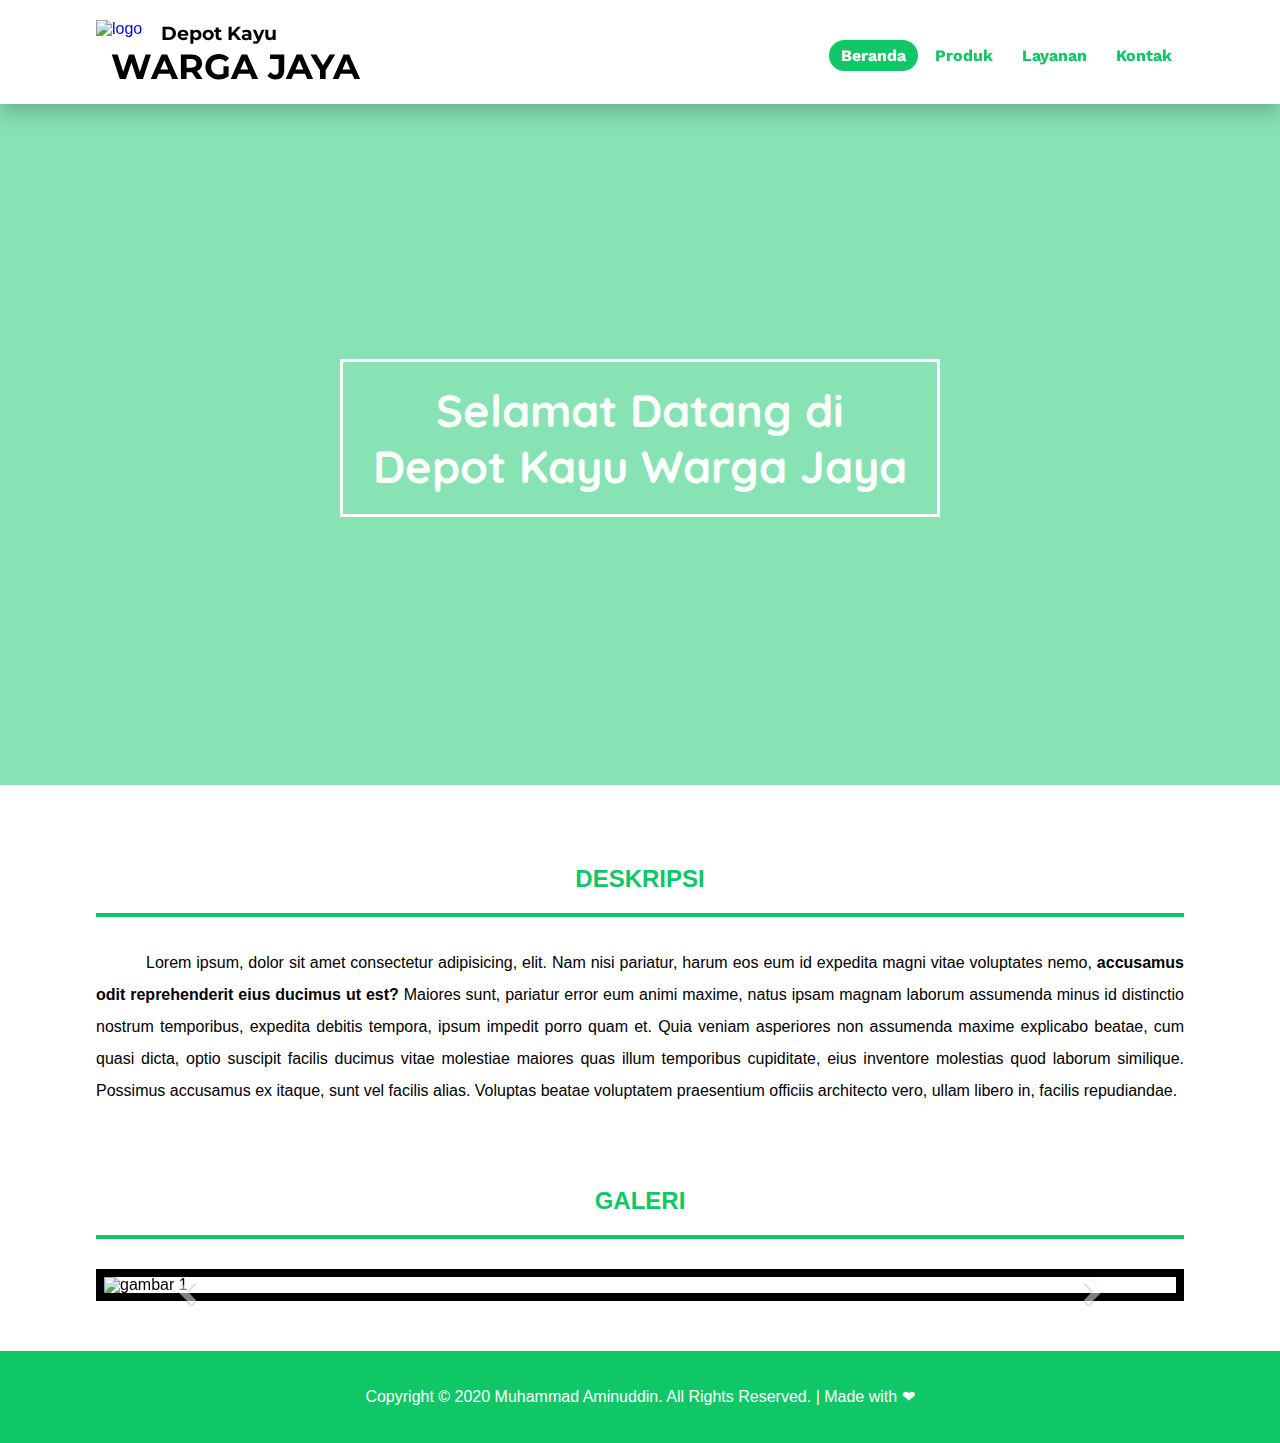
==== index.html @ 359f3f4c "first commit" ====
<!DOCTYPE html>
<html lang="en">
<head>
	<meta charset="UTF-8">
	<meta name="viewport" content="width=device-width, initial-scale=1.0">
	<meta name="Muhammad Aminuddin" content="Depot Kayu Warga Jaya Website">
	<title>Depot Kayu Warga Jaya</title>
	<link rel="icon" href="images/logo/logo-g2.ico">
	<!-- Style -->
	<link rel="stylesheet" href="css/style.css">
	<!-- Font -->
	<link rel="stylesheet" href="https://fonts.googleapis.com/css2?family=Work+Sans" >
	<link rel="stylesheet" href="https://fonts.googleapis.com/css2?family=Montserrat" >
	<link rel="stylesheet" href="https://fonts.googleapis.com/css2?family=Quicksand" >
	<!-- Font Awesome -->
	<link rel="stylesheet" href="https://cdnjs.cloudflare.com/ajax/libs/font-awesome/5.15.1/css/all.min.css">
</head>
<body>

	<!-- Header -->
	<header>
		<div class="container">
			<nav>
				<div class="nav-left">
					<a href="beranda.html"><img src="images/logo/logo-g3.png" alt="logo"></a>
					<div class="brand">
						<h3>Depot Kayu</h3>
						<h1>Warga Jaya</h1>
					</div>
				</div>
				<div class="nav-right">
					<a href="html/beranda.html" class="active">Beranda</a>
					<a href="html/produk.html">Produk</a>
					<a href="html/layanan.html">Layanan</a>
					<a href="html/kontak.html">Kontak</a>
				</div>
				<label class="burger">
					<hr>
					<hr>
					<hr>
				</label>
			</nav>
		</div>
	</header>

	<!-- Mobile Navigasi -->
	<div class="nav-mobile">
		<a href="html/beranda.html" class="anchor active">Beranda</a>
		<a href="html/produk.html" class="anchor">Produk</a>
		<a href="html/layanan.html" class="anchor">Layanan</a>
		<a href="html/kontak.html" class="anchor">Kontak</a>
	</div>

	<!-- BERANDA -->
	<div>
		<!-- Banner -->
		<section class="banner">
			<h1>Selamat Datang di <br> Depot Kayu Warga Jaya</h1>
		</section>
		<!-- Deskripsi -->
		<section class="deskripsi">
			<div class="container">
				<h2>DESKRIPSI</h2>
				<p>Lorem ipsum, dolor sit amet consectetur adipisicing, elit. Nam nisi pariatur, harum eos eum id expedita magni vitae voluptates nemo, <strong> accusamus odit reprehenderit eius ducimus ut est?</strong> Maiores sunt, pariatur error eum animi maxime, natus ipsam magnam laborum assumenda minus id distinctio nostrum temporibus, expedita debitis tempora, ipsum impedit porro quam et. Quia veniam asperiores non assumenda maxime explicabo beatae, cum quasi dicta, optio suscipit facilis ducimus vitae molestiae maiores quas illum temporibus cupiditate, eius inventore molestias quod laborum similique. Possimus accusamus ex itaque, sunt vel facilis alias. Voluptas beatae voluptatem praesentium officiis architecto vero, ullam libero in, facilis repudiandae.</p>
			</div>
		</section>
		<!-- Galeri -->
		<section class="galeri">
			<div class="container">
				<h2>GALERI</h2>
				<div id="carousel-example-generic" class="carousel slide" data-ride="carousel">
		            <!-- Indicators -->
		            <ol class="carousel-indicators">
						<li data-target="#carousel-example-generic" data-slide-to="0" class="active"></li>
						<li data-target="#carousel-example-generic" data-slide-to="1"></li>
						<li data-target="#carousel-example-generic" data-slide-to="2"></li>
						<li data-target="#carousel-example-generic" data-slide-to="3"></li>
						<li data-target="#carousel-example-generic" data-slide-to="4"></li>
						<li data-target="#carousel-example-generic" data-slide-to="5"></li>
						<li data-target="#carousel-example-generic" data-slide-to="6"></li>
						<li data-target="#carousel-example-generic" data-slide-to="7"></li>
						<li data-target="#carousel-example-generic" data-slide-to="8"></li>
						<li data-target="#carousel-example-generic" data-slide-to="9"></li>
		            </ol>
		            <!-- Wrapper for slides -->
		            <div class="carousel-inner" role="listbox">
						<div class="item active">
							<img src="images/carousel/1.jpg" alt="gambar 1">
						</div>
						<div class="item">
							<img src="images/carousel/2.jpg" alt="gambar 2">
						</div>
						<div class="item">
							<img src="images/carousel/3.jpg" alt="gambar 3">
						</div>
						<div class="item">
							<img src="images/carousel/4.jpg" alt="gambar 4">
						</div>
						<div class="item">
							<img src="images/carousel/5.jpg" alt="gambar 5">
						</div>
						<div class="item">
							<img src="images/carousel/6.jpg" alt="gambar 6">
						</div>
						<div class="item">
							<img src="images/carousel/7.jpg" alt="gambar 7">
						</div>
						<div class="item">
							<img src="images/carousel/8.jpg" alt="gambar 8">
						</div>
						<div class="item">
							<img src="images/carousel/9.jpg" alt="gambar 9">
						</div>
						<div class="item">
							<img src="images/carousel/10.jpg" alt="gambar 10">
						</div>
					</div>
		            <!-- Controls -->
		            <a class="left carousel-control" href="#carousel-example-generic" role="button" data-slide="prev">
		            	<span class="glyphicon glyphicon-chevron-left" aria-hidden="true"></span>
		            	<span class="sr-only">Previous</span>
		            </a>
		            <a class="right carousel-control" href="#carousel-example-generic" role="button" data-slide="next">
		            	<span class="glyphicon glyphicon-chevron-right" aria-hidden="true"></span>
		            	<span class="sr-only">Next</span>
		            </a>
	          	</div>
			</div>
		</section>
	</div>

	<!-- Footer -->
	<footer>
		<div class="container">
			<p id="copyright">Copyright &copy; 2020 Muhammad Aminuddin. All Rights Reserved. | Made with ❤</p>
	</footer>

	<script src="js/main.js"></script>
	<script src="js/jquery.min.js"></script>
	<script src="js/bootstrap.min.js"></script>
</body>
</html>
---- css/style.css ----
* {
	padding: 0;
	margin: 0;
}
html {
	scroll-behavior: smooth;
}
body {
	background-color: #fff;
	font-family: sans-serif;
}
a {
	text-decoration: none;
}
ul {
	list-style: none;
}
section {
	padding-top: 50px;
}

/*Header*/
header {
	width: 100%;
	height: 64px;
	padding: 20px 0;
	background-color: #fff;
	position: fixed;
	overflow: hidden;
	transition: .4s;
	z-index: 3;
	filter: drop-shadow(0 10px 10px rgba(0, 0, 0, .2));
}
header.scrolled {
	padding: 10px 0;
}
.container {
	width: 85%;
	margin: 0 auto;
}
.container::after {
	content: '';
	display: block;
	clear: both;
}
.space {
	padding-top: 85px;
	padding-bottom: 100px;
}
.nav-left {
	width: 350px;
	display: inline-block;
	
}
.nav-left img {
	width: 50px;
	float: left;
	transition: .5s; 

}
.nav-left img:hover {
	transform: scale(1.1) rotateX(360deg);
}
.nav-left .brand {
	color: #000;
	font-family: 'Montserrat', sans-serif;
	padding-top: 2px;
}
.nav-left .brand h3 {
	padding-left: 15px;
	float: left;
}
.nav-left .brand h1 {
	padding-left: 15px;
	float: left;
	text-transform: uppercase;
	font-size: 35px;
}
.nav-right {
	float: right;
	font-family: 'Work Sans', sans-serif;
	padding-left: 12px;
	padding-right: 0;
}
.nav-right a {
	font-weight: bold;	
	color: #10c767;
	display: inline-block;
	background-color: #fff;
	border-radius: 20px;
	padding: 6px 12px;
	margin: 20px 0;
}
.nav-right a:hover {
	font-weight: bold;
	color: #fff;
	background-color: #10c767;
}
.nav-right .active {
	font-weight: bold;
	color: #fff;
	background-color: #10c767;
}
.burger {
	width: 30px;
	display: none;
	float: right;
	overflow: hidden;
	margin: 23px;
}
.burger:hover {
	cursor: pointer;
}
.burger hr {
	height: 3px;
	background: #10c767;
	outline: none;
	border: none;
	margin: 4px 0;
	transition: .3s;
}
.burger hr:first-child {
	transform: translateX(-50%);
}
.burger hr:last-child {
	transform: translateX(50%);
}
.burger.clicked hr:first-child {
	transform: translateY(6px) rotate(45deg);
}
.burger.clicked hr:nth-child(2) {
	height: 0;
}
.burger.clicked hr:last-child {
	transform: translateY(-6px) rotate(-45deg);
}
.nav-mobile {
	display: block;
	align-items: center; 
	background-color: #fff;
	position: fixed;
	top: 0;
	left: 0;
	width: 100%;
	margin-top: 84px;
	padding-top: 20px;
	text-align: center; 
	transform:translateY(-350px);
	transition: .3s;
	z-index: 2;
}
.nav-mobile a {
	font-family: 'Work Sans', sans-serif;
	font-weight: bold;
	color: #10c767;
	display: block;
	text-align: center;
	padding: 24px;
	margin-bottom: 5px;
}
.nav-mobile a:hover {
	font-weight: bold;
	color: #fff;
	background-color: #10c767;
}
.nav-mobile .active {
	font-weight: bold;
	color: #fff;
	background-color: #10c767;
}

/*Banner*/
.banner {
	height: 55vh;
	width: 100%;
	padding-top: 190px;
	padding-bottom: 100px;
	position: relative;
	background-image: url("../images/depot.png");
	background-size: cover;
	display: flex;
	justify-content: center;
	align-items: center;
}
.banner:after {
	content: '';
	display: block;	
	position: absolute;
	top: 0;
	right: 0;
	bottom: 0;
	left: 0;
	background-color: #10c767;
	opacity: .5;

}
.banner h1 {
	font-family: 'Quicksand', sans-serif;
	font-size: 45px;
	color: #fff;
	z-index: 1;
	text-align: center;
	border: 3px solid #fff;
	padding: 20px 30px;
	margin: 0 40px;
}

/*Deskripsi*/
.container h2 {
	text-align: center;
	color: #10c767;
	padding-bottom: 20px;
	margin: 30px 0;
	border-bottom: 4px solid #10c767;
}
.container h4 {
	font-size: 24px;
	text-align: center;
	color: #10c767;
	padding: 20px 0;
	margin-top: 30px;
}
.container p {
	text-align: justify;
	text-indent: 50px;
	line-height: 2em;
}

/*Galeri*/
@font-face {
	font-family: "Glyphicons Halflings";
 	src: url("../fonts/glyphicons-halflings-regular.ttf") format("truetype"), 
	url("../fonts/glyphicons-halflings-regular.svg#glyphicons_halflingsregular") format("svg");
}
.glyphicon {
	position: relative;
	top: 1px;
	display: inline-block;
	font-family: "Glyphicons Halflings";
	font-style: normal;
	font-weight: 400;
	line-height: 1;
	-webkit-font-smoothing: antialiased;
	-moz-osx-font-smoothing: grayscale;
}
.glyphicon-chevron-left:before {
	content: "\e079";
}
.glyphicon-chevron-right:before {
	content: "\e080";
}
/*Carousel*/
.carousel-inner > .item > img,
.carousel-inner > .item > a > img {
	display: block;
	max-width: 100%;
	height: auto;
}
.carousel {
	position: relative;
	border: 8px solid #000;
	margin-top: 8px;
	margin-bottom: 50px;
}
.carousel-inner {
	position: relative;
	width: 100%;
	overflow: hidden;
}
.carousel-inner > .item {
	position: relative;
	display: none;
	-webkit-transition: 0.6s ease-in-out left;
	-o-transition: 0.6s ease-in-out left;
	transition: 0.6s ease-in-out left;
}
.carousel-inner > .item > img,
.carousel-inner > .item > a > img {
	line-height: 1;
}
@media all and (transform-3d), (-webkit-transform-3d) {
	.carousel-inner > .item {
		-webkit-transition: -webkit-transform 0.6s ease-in-out;
		-o-transition: -o-transform 0.6s ease-in-out;
		transition: -webkit-transform 0.6s ease-in-out;
		transition: transform 0.6s ease-in-out;
		transition: transform 0.6s ease-in-out, -webkit-transform 0.6s ease-in-out, -o-transform 0.6s ease-in-out;
		-webkit-backface-visibility: hidden;
		backface-visibility: hidden;
		-webkit-perspective: 1000px;
		perspective: 1000px;
	}
	.carousel-inner > .item.next,
	.carousel-inner > .item.active.right {
		-webkit-transform: translate3d(100%, 0, 0);
		transform: translate3d(100%, 0, 0);
		left: 0;
	}
	.carousel-inner > .item.prev,
	.carousel-inner > .item.active.left {
		-webkit-transform: translate3d(-100%, 0, 0);
		transform: translate3d(-100%, 0, 0);
		left: 0;
	}
	.carousel-inner > .item.next.left,
	.carousel-inner > .item.prev.right,
	.carousel-inner > .item.active {
		-webkit-transform: translate3d(0, 0, 0);
		transform: translate3d(0, 0, 0);
		left: 0;
	}
}
.carousel-inner > .active,
.carousel-inner > .next,
.carousel-inner > .prev {
	display: block;
}
.carousel-inner > .active {
	left: 0;
}
.carousel-inner > .next,
.carousel-inner > .prev {
	position: absolute;
	top: 0;
	width: 100%;
}
.carousel-inner > .next {
	left: 100%;
}
.carousel-inner > .prev {
	left: -100%;
}
.carousel-inner > .next.left,
.carousel-inner > .prev.right {
	left: 0;
}
.carousel-inner > .active.left {
	left: -100%;
}
.carousel-inner > .active.right {
	left: 100%;
}
.carousel-control {
	position: absolute;
	top: 0;
	bottom: 0;
	left: 0;
	width: 15%;
	font-size: 20px;
	color: #fff;
	text-align: center;
	text-shadow: 0 1px 2px rgba(0, 0, 0, 0.6);
	background-color: rgba(0, 0, 0, 0);
	filter: alpha(opacity=50);
	opacity: 0.5;
}
.carousel-control.left {
	background-repeat: repeat-x;
}
.carousel-control.right {
	right: 0;
	left: auto;
	background-repeat: repeat-x;
}
.carousel-control:hover,
.carousel-control:focus {
	color: #fff;
	text-decoration: none;
	outline: 0;
	filter: alpha(opacity=90);
	opacity: 0.9;
}
.carousel-control .icon-prev,
.carousel-control .icon-next,
.carousel-control .glyphicon-chevron-left,
.carousel-control .glyphicon-chevron-right {
	position: absolute;
	top: 50%;
	z-index: 5;
	display: inline-block;
	margin-top: -10px;
}
.carousel-control .icon-prev,
.carousel-control .glyphicon-chevron-left {
	left: 50%;
	margin-left: -10px;
}
.carousel-control .icon-next,
.carousel-control .glyphicon-chevron-right {
	right: 50%;
	margin-right: -10px;
}
.carousel-control .icon-prev,
.carousel-control .icon-next {
	width: 20px;
	height: 20px;
	font-family: serif;
	line-height: 1;
}
.carousel-control .icon-prev:before {
	content: "\2039";
}
.carousel-control .icon-next:before {
	content: "\203a";
}
.carousel-indicators {
	position: absolute;
	bottom: 10px;
	left: 50%;
	z-index: 15;
	width: 60%;
	padding-left: 0;
	margin-left: -30%;
	text-align: center;
	list-style: none;
}
.carousel-indicators li {
	display: inline-block;
	width: 10px;
	height: 10px;
	margin: 1px;
	text-indent: -999px;
	cursor: pointer;
	border: 1px solid #fff;
	border-radius: 50%;
}
.carousel-indicators .active {
	width: 12px;
	height: 12px;
	margin: 0;
	background-color: #fff;
}
.carousel-caption {
	position: absolute;
	right: 15%;
	bottom: 20px;
	left: 15%;
	z-index: 10;
	padding-top: 20px;
	padding-bottom: 20px;
	color: #fff;
	text-align: center;
	text-shadow: 0 1px 2px #000;
}
.carousel-caption .btn {
  	text-shadow: none;
}
@media screen and (min-width: 768px) {
	.carousel-control .glyphicon-chevron-left,
	.carousel-control .glyphicon-chevron-right,
	.carousel-control .icon-prev,
	.carousel-control .icon-next {
		width: 30px;
		height: 30px;
		margin-top: -10px;
		font-size: 30px;
	}
	.carousel-control .glyphicon-chevron-left,
	.carousel-control .icon-prev {
		margin-left: -10px;
	}
	.carousel-control .glyphicon-chevron-right,
	.carousel-control .icon-next {
		margin-right: -10px;
	}
	.carousel-caption {
		right: 20%;
		left: 20%;
		padding-bottom: 30px;
	}
	.carousel-indicators {
		bottom: 20px;
	}
}

/*Serbuk Kayu*/
.jenis-serbuk {
	display: grid;
	grid-template-columns: repeat(auto-fit, minmax(300px, 1fr));
	gap: 30px;
}
.jenis-serbuk img {
	width: 100%;
	margin-bottom: 20px;
}
.jenis-serbuk h5 {
	font-size: 20px;
	text-align: center;
	margin-bottom: 20px;
}

/*Tabel*/
table {
	font-family: 'Cambria Math', sans-serif;
 	border-collapse: collapse;
	border-spacing: 0;
	background-color: transparent;
}
td, th {
	padding: 0;
}
th {
  	text-align: left;
}
.table {
  	width: 100%;
  	max-width: 100%;
  	margin-bottom: 20px;
}
.table > thead > tr > th,
.table > tbody > tr > th,
.table > thead > tr > td,
.table > tbody > tr > td {
  	padding: 8px;
  	line-height: 1.42857143;
  	vertical-align: top;
  	border-top: 1px solid #ddd;
}
.table > thead > tr > th {
  	vertical-align: bottom;
  	border-bottom: 2px solid #ddd;
}
.table > thead:first-child > tr:first-child > th,
.table > thead:first-child > tr:first-child > td {
  	border-top: 0;
}
.table-hover > tbody > tr:hover {
	color: #fff;
  	background-color: #10c767;
}
p#harga {
	text-indent: 0;
	font-family: Cambria Math, sans-serif;
}

/*Layanan*/
.jenis-layanan {
	display: grid;
	grid-template-columns: repeat(auto-fit, minmax(300px, 1fr));
	gap: 30px;
	margin-top: 20px;
}
.jenis-layanan img {
	width: 100%;
	margin-bottom: 10px;
}
.jenis-layanan h5 {
	font-size: 20px;
	text-align: center;
	margin-bottom: 20px;
}
.jenis-layanan p {
	text-indent: 0;
}

/*Kontak*/
.lokasi p {
	text-indent: 0;
	text-align: center;
	margin-bottom: 10px;
}

.hubungi {
	display: grid;
	grid-template-columns: repeat(auto-fit, minmax(300px, 1fr));
	margin-top: 20px;
}
.hubungi p {
	text-indent: 0;
	margin-bottom: 10px;
}
.hubungi table {
	font-family: sans-serif;
}
.nomor tr th,
.nomor tr td {
  	padding: 8px;
  	padding-bottom: 40px;
  	line-height: 1.42857143;
}
/*Email-Form*/
.email-right {
	display: grid; 
	grid-template-areas: "name email" "message message" "button null";
	grid-gap: 14px;
}
.email-right .email-name {
	grid-area: name;
}
.email-right .email-email {
	grid-area: email;
}
.email-right .email-message {
	grid-area: message;
}
.email-right .email-message textarea {
	padding: 6.5px;
	width: 97.6%;
	resize: none;
	font-family: sans-serif;
}
.email-right .email-button {
	padding: 13px 20px; 
	background: #10c767;
	font-weight: 600;
	color: #fff;
	display: inline-block;
	cursor: pointer;
	border: none;
	transition: .3s linear;
	filter: drop-shadow(0 5px 5px rgba(0, 0, 0, 0.2));
	grid-area: button;
}
.email-right .email-button:hover {
	filter: drop-shadow(0 10px 10px rgba(0, 0, 0, 0.5));
}
.email-right label {
	display: block;
	margin-bottom: 5px;
}
.email-right input {
	padding: 13px 6.5px;
	border: 1px solid #707070;
	width: 95%
}

/*Footer*/
footer {
	color: #fff;
	padding: 30px 0;
	text-align: center;
	background-color: #10c767;
}
p#copyright {
	text-indent: 0;
	text-align: center;
}

/*Mobile Responsive*/
@media only screen and (max-width: 860px) {
	.burger {
		display: block;
	}
	.nav-right {
		display: none;
	}
	.nav-mobile.showed {
		transform: translateY(0)
	}
}
@media only screen and (max-width: 505px) {
	header .container {
		padding: 0 10px;
	}
	.nav-left {
		margin: 6px 0;
		width: 250px;
	}
	.nav-left img {
		width: 40px;	
	}
	.nav-left .brand h1 {
		font-size: 25px;
	}
	.nav-left .brand h3 {
		font-size: 15px;
	}
}
@media only screen and (max-width: 383px) {
	.nav-left {
		margin: 15px 0;
		width: 190px;
	}
	.nav-left img {
		width: 30px;
		padding: 0;	
		margin: 0;	
	}
	.nav-left .brand h1 {
		font-size: 20px;
	}
	.nav-left .brand h3 {
		font-size: 12px;
	}
}
@media only screen and (max-width: 301px) {
	.nav-left {
		margin: 15px 0;
		width: 30px;
	}
	.nav-left .brand {
		display: none;
	}
}
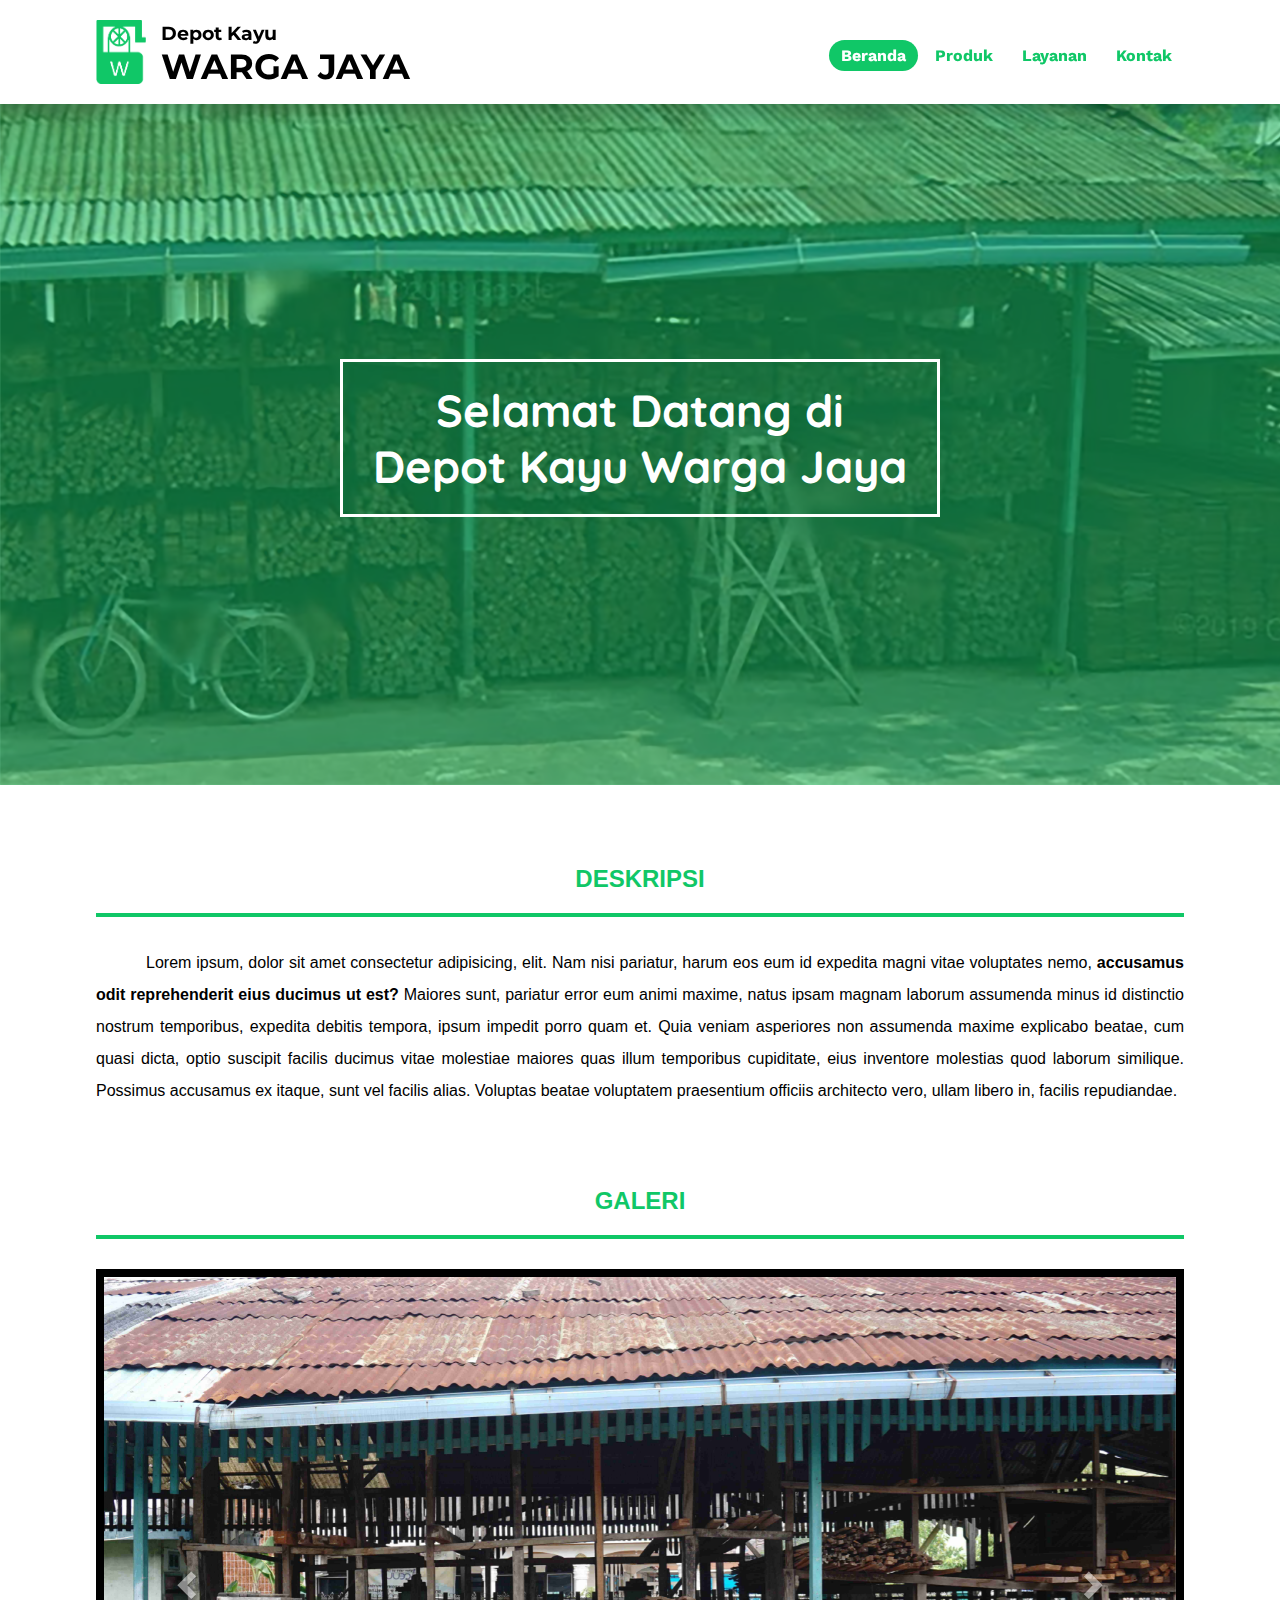
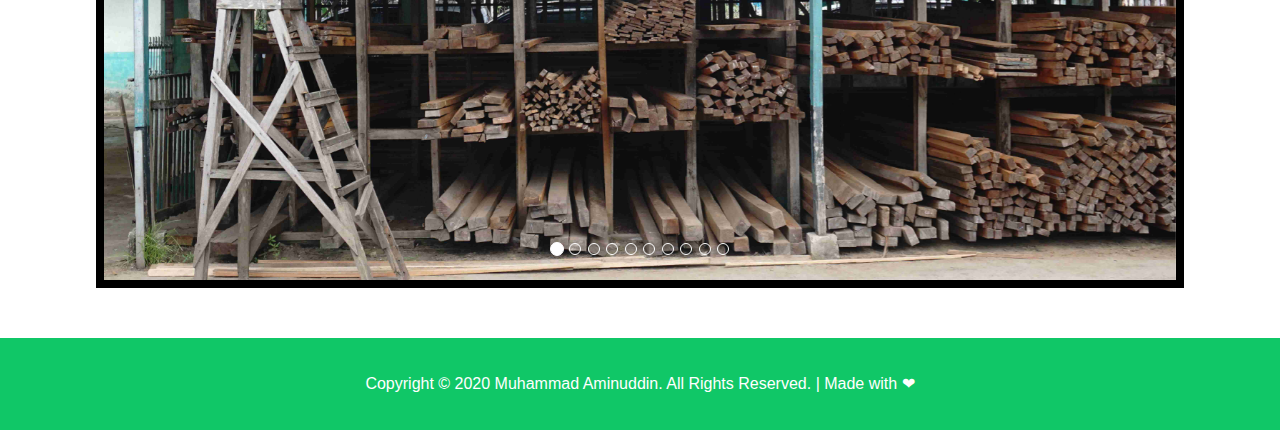
==== commit 5321c872: "Update index.html" ====
--- a/index.html
+++ b/index.html
@@ -22,14 +22,14 @@
 		<div class="container">
 			<nav>
 				<div class="nav-left">
-					<a href="beranda.html"><img src="images/logo/logo-g3.png" alt="logo"></a>
+					<a href="index.html"><img src="images/logo/logo-g3.png" alt="logo"></a>
 					<div class="brand">
 						<h3>Depot Kayu</h3>
 						<h1>Warga Jaya</h1>
 					</div>
 				</div>
 				<div class="nav-right">
-					<a href="html/beranda.html" class="active">Beranda</a>
+					<a href="index.html" class="active">Beranda</a>
 					<a href="html/produk.html">Produk</a>
 					<a href="html/layanan.html">Layanan</a>
 					<a href="html/kontak.html">Kontak</a>
@@ -45,7 +45,7 @@
 
 	<!-- Mobile Navigasi -->
 	<div class="nav-mobile">
-		<a href="html/beranda.html" class="anchor active">Beranda</a>
+		<a href="index.html" class="anchor active">Beranda</a>
 		<a href="html/produk.html" class="anchor">Produk</a>
 		<a href="html/layanan.html" class="anchor">Layanan</a>
 		<a href="html/kontak.html" class="anchor">Kontak</a>
@@ -139,4 +139,4 @@
 	<script src="js/jquery.min.js"></script>
 	<script src="js/bootstrap.min.js"></script>
 </body>
-</html>+</html>
